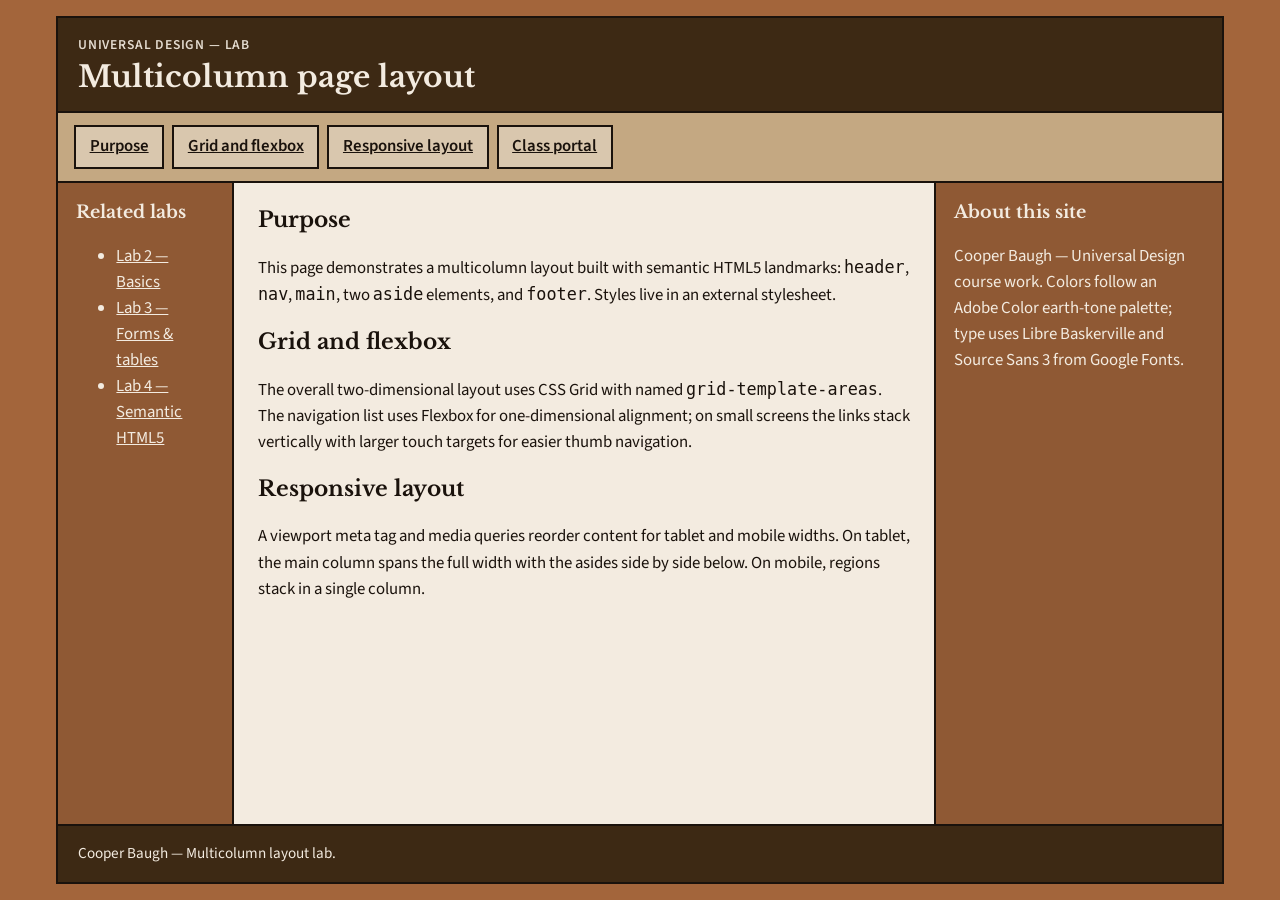
==== multicolumn-layout.html @ 5bf3d7c1 "multicolumn-layout.html init" ====
<!DOCTYPE html>
<html lang="en">

<head>
    <meta charset="UTF-8">
    <meta name="viewport" content="width=device-width, initial-scale=1.0">
    <title>Lab — Multicolumn CSS Grid layout</title>
    <link rel="stylesheet" href="css/multicolumn-layout.css">
</head>

<body class="page-grid">
    <a class="skip-link" href="#main-content">Skip to main content</a>

    <header>
        <p class="site-kicker">Universal Design — Lab</p>
        <h1>Multicolumn page layout</h1>
    </header>

    <nav aria-label="Page sections">
        <h2 class="sr-only">In-page navigation</h2>
        <ul class="nav-list">
            <li><a href="#purpose">Purpose</a></li>
            <li><a href="#grid-flex">Grid and flexbox</a></li>
            <li><a href="#responsive">Responsive layout</a></li>
            <li><a href="index.html">Class portal</a></li>
        </ul>
    </nav>

    <main id="main-content">
        <section id="purpose" aria-labelledby="purpose-heading">
            <h2 id="purpose-heading">Purpose</h2>
            <p>
                This page demonstrates a multicolumn layout built with semantic HTML5 landmarks:
                <code>header</code>, <code>nav</code>, <code>main</code>, two <code>aside</code> elements, and
                <code>footer</code>. Styles live in an external stylesheet.
            </p>
        </section>

        <section id="grid-flex" aria-labelledby="grid-flex-heading">
            <h2 id="grid-flex-heading">Grid and flexbox</h2>
            <p>
                The overall two-dimensional layout uses CSS Grid with named <code>grid-template-areas</code>. The
                navigation list uses Flexbox for one-dimensional alignment; on small screens the links stack vertically
                with larger touch targets for easier thumb navigation.
            </p>
        </section>

        <section id="responsive" aria-labelledby="responsive-heading">
            <h2 id="responsive-heading">Responsive layout</h2>
            <p>
                A viewport meta tag and media queries reorder content for tablet and mobile widths. On tablet, the main
                column spans the full width with the asides side by side below. On mobile, regions stack in a single
                column.
            </p>
        </section>
    </main>

    <aside class="aside-related" aria-labelledby="related-heading">
        <h2 id="related-heading">Related labs</h2>
        <ul>
            <li><a href="semantic-legibility.html">Lab 2 — Basics</a></li>
            <li><a href="semantic-screening.html">Lab 3 — Forms &amp; tables</a></li>
            <li><a href="semantic_html5.html">Lab 4 — Semantic HTML5</a></li>
        </ul>
    </aside>

    <aside class="aside-contact" aria-labelledby="contact-heading">
        <h2 id="contact-heading">About this site</h2>
        <p>
            Cooper Baugh — Universal Design course work. Colors follow an Adobe Color earth-tone palette; type uses
            Libre Baskerville and Source Sans 3 from Google Fonts.
        </p>
    </aside>

    <footer>
        <p>Cooper Baugh — Multicolumn layout lab.</p>
    </footer>
</body>

</html>
---- css/multicolumn-layout.css ----
/* Lab — multicolumn layout (CSS Grid + Flexbox) */
/* Adobe Color: Earth Studio — https://color.adobe.com */
@import url('https://fonts.googleapis.com/css2?family=Libre+Baskerville:ital,wght@0,400;0,700;1,400&family=Source+Sans+3:wght@400;600;700&display=swap');

:root {
    --color-deep: #3d2914;
    --color-primary: #a3653b;
    --color-accent: #c4a882;
    --color-surface: #f3ebe0;
    --color-ink: #1a120c;
}

*,
*::before,
*::after {
    box-sizing: border-box;
}

body {
    margin: 0;
    min-height: 100vh;
    font-family: 'Source Sans 3', system-ui, sans-serif;
    font-size: 1.05rem;
    line-height: 1.55;
    color: var(--color-ink);
    background-color: var(--color-primary);
}

body.page-grid {
    display: grid;
    min-height: 100vh;
    grid-template-columns: 11rem minmax(0, 1fr) minmax(14rem, 18rem);
    grid-template-rows: auto auto 1fr auto;
    grid-template-areas:
        "header header header"
        "nav    nav    nav"
        "aside-a main aside-b"
        "footer footer footer";
    gap: 0;
    max-width: 1200px;
    margin: 0 auto;
    padding: 1rem;
}

.sr-only {
    border: 0;
    clip: rect(0, 0, 0, 0);
    height: 1px;
    margin: -1px;
    overflow: hidden;
    padding: 0;
    position: absolute;
    white-space: nowrap;
    width: 1px;
}

.skip-link {
    position: absolute;
    left: 0.75rem;
    top: 0.75rem;
    transform: translateY(calc(-100% - 1rem));
    z-index: 200;
    padding: 0.65rem 1rem;
    background: var(--color-deep);
    color: var(--color-surface);
    font-weight: 700;
    text-decoration: underline;
    border: 2px solid var(--color-surface);
}

.skip-link:focus {
    transform: translateY(0);
    outline: 3px solid var(--color-surface);
    outline-offset: 2px;
}

body.page-grid > .skip-link {
    grid-column: 1 / -1;
}

header {
    grid-area: header;
    padding: 1rem 1.25rem;
    background: var(--color-deep);
    color: var(--color-surface);
    border: 2px solid var(--color-ink);
}

header h1 {
    margin: 0.25rem 0 0;
    font-family: 'Libre Baskerville', Georgia, serif;
    font-size: clamp(1.35rem, 3vw, 1.85rem);
    font-weight: 700;
    line-height: 1.2;
}

.site-kicker {
    margin: 0;
    font-size: 0.85rem;
    font-weight: 600;
    text-transform: uppercase;
    letter-spacing: 0.06em;
    opacity: 0.92;
}

nav {
    grid-area: nav;
    padding: 0.75rem 1rem;
    background: var(--color-accent);
    border: 2px solid var(--color-ink);
    border-top: none;
}

.nav-list {
    list-style: none;
    margin: 0;
    padding: 0;
    display: flex;
    flex-wrap: wrap;
    gap: 0.5rem;
}

.nav-list a {
    display: block;
    padding: 0.5rem 0.85rem;
    color: var(--color-ink);
    font-weight: 600;
    text-decoration: underline;
    background: rgba(255, 255, 255, 0.35);
    border: 2px solid var(--color-ink);
    min-height: 2.75rem;
    line-height: 1.35;
}

.nav-list a:hover {
    background: rgba(255, 255, 255, 0.55);
}

.nav-list a:focus-visible {
    outline: 3px solid var(--color-deep);
    outline-offset: 2px;
}

main {
    grid-area: main;
    padding: 1.25rem 1.5rem;
    background: var(--color-surface);
    border: 2px solid var(--color-ink);
    border-top: none;
}

main h2 {
    margin-top: 0;
    font-family: 'Libre Baskerville', Georgia, serif;
    font-size: 1.35rem;
}

aside {
    padding: 1rem 1.15rem;
    background: rgba(0, 0, 0, 0.12);
    color: var(--color-surface);
    border: 2px solid var(--color-ink);
    border-top: none;
}

aside h2 {
    margin-top: 0;
    font-family: 'Libre Baskerville', Georgia, serif;
    font-size: 1.1rem;
}

aside a {
    color: var(--color-surface);
}

.aside-related {
    grid-area: aside-a;
    border-right: none;
}

.aside-contact {
    grid-area: aside-b;
    border-left: none;
}

footer {
    grid-area: footer;
    padding: 1rem 1.25rem;
    background: var(--color-deep);
    color: var(--color-surface);
    border: 2px solid var(--color-ink);
    border-top: none;
    font-size: 0.95rem;
}

footer p {
    margin: 0;
}

/* Tablet */
@media (max-width: 900px) {
    body.page-grid {
        grid-template-columns: minmax(0, 1fr) minmax(12rem, 16rem);
        grid-template-rows: auto auto auto auto auto;
        grid-template-areas:
            "header header"
            "nav nav"
            "main main"
            "aside-a aside-b"
            "footer footer";
    }

    aside {
        border-top: 2px solid var(--color-ink);
    }

    .aside-related {
        border-right: none;
    }

    .aside-contact {
        border-left: 2px solid var(--color-ink);
    }

    main {
        border-bottom: none;
    }
}

/* Mobile — stacked; vertical, thumb-friendly nav */
@media (max-width: 600px) {
    body.page-grid {
        grid-template-columns: 1fr;
        grid-template-rows: auto;
        grid-template-areas:
            "header"
            "nav"
            "main"
            "aside-a"
            "aside-b"
            "footer";
        padding: 0.75rem;
    }

    .nav-list {
        flex-direction: column;
        gap: 0.65rem;
    }

    .nav-list a {
        padding: 0.85rem 1rem;
        min-height: 3rem;
        font-size: 1.05rem;
    }

    .aside-related,
    .aside-contact {
        border-left: 2px solid var(--color-ink);
        border-right: 2px solid var(--color-ink);
    }

    main {
        border-bottom: none;
    }
}
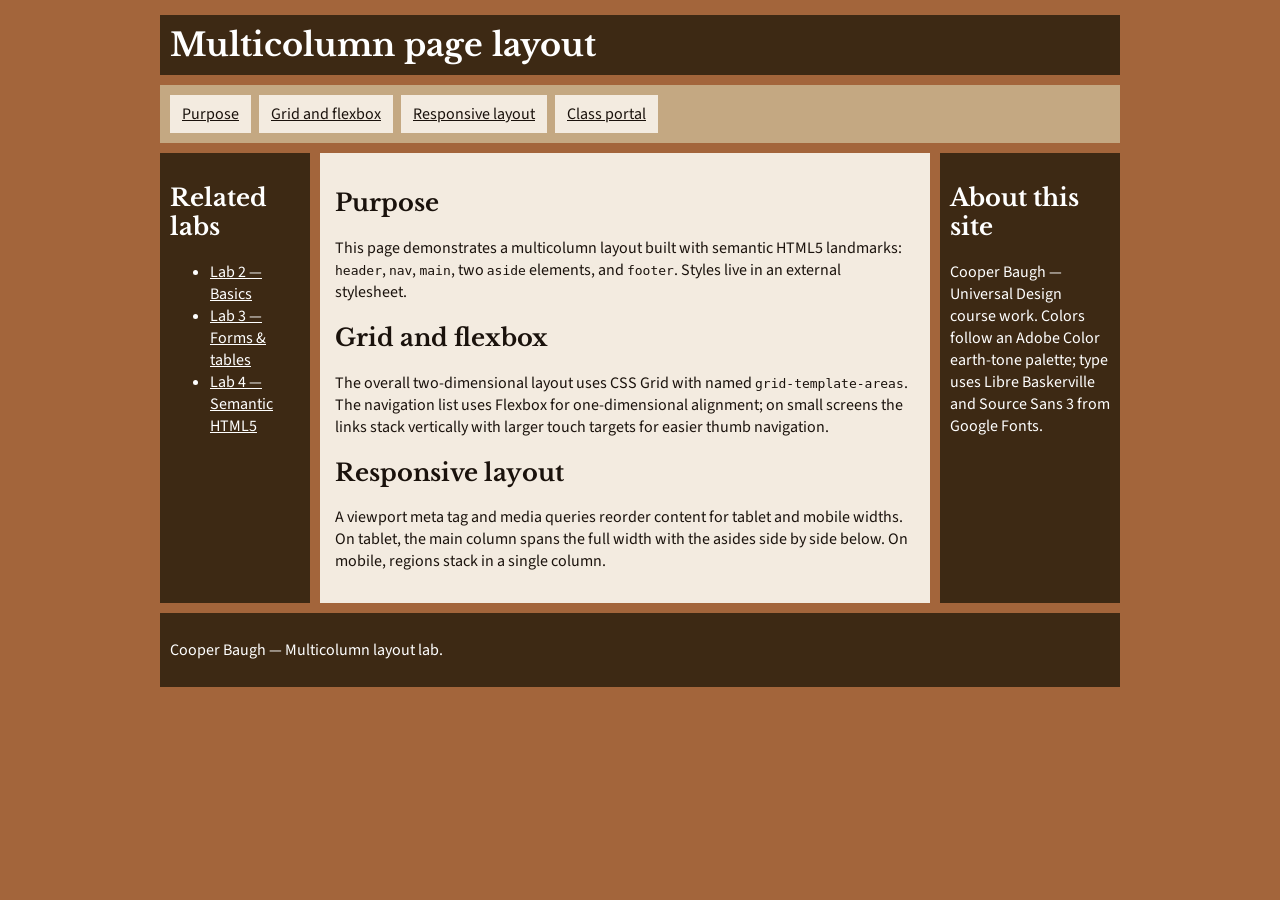
==== commit 317c289e: "updates" ====
--- a/multicolumn-layout.html
+++ b/multicolumn-layout.html
@@ -12,7 +12,6 @@
     <a class="skip-link" href="#main-content">Skip to main content</a>
 
     <header>
-        <p class="site-kicker">Universal Design — Lab</p>
         <h1>Multicolumn page layout</h1>
     </header>
 
--- a/css/multicolumn-layout.css
+++ b/css/multicolumn-layout.css
@@ -1,114 +1,61 @@
-/* Lab — multicolumn layout (CSS Grid + Flexbox) */
-/* Adobe Color: Earth Studio — https://color.adobe.com */
-@import url('https://fonts.googleapis.com/css2?family=Libre+Baskerville:ital,wght@0,400;0,700;1,400&family=Source+Sans+3:wght@400;600;700&display=swap');
-
-:root {
-    --color-deep: #3d2914;
-    --color-primary: #a3653b;
-    --color-accent: #c4a882;
-    --color-surface: #f3ebe0;
-    --color-ink: #1a120c;
-}
-
-*,
-*::before,
-*::after {
-    box-sizing: border-box;
-}
+/* Adobe Color earth tones */
+@import url('https://fonts.googleapis.com/css2?family=Libre+Baskerville&family=Source+Sans+3&display=swap');
 
 body {
     margin: 0;
-    min-height: 100vh;
-    font-family: 'Source Sans 3', system-ui, sans-serif;
-    font-size: 1.05rem;
-    line-height: 1.55;
-    color: var(--color-ink);
-    background-color: var(--color-primary);
+    padding: 15px;
+    font-family: 'Source Sans 3', sans-serif;
+    background-color: #a3653b;
+    color: #1a120c;
 }
 
 body.page-grid {
     display: grid;
-    min-height: 100vh;
-    grid-template-columns: 11rem minmax(0, 1fr) minmax(14rem, 18rem);
-    grid-template-rows: auto auto 1fr auto;
+    grid-template-columns: 150px 1fr 180px;
     grid-template-areas:
         "header header header"
-        "nav    nav    nav"
+        "nav nav nav"
         "aside-a main aside-b"
         "footer footer footer";
-    gap: 0;
-    max-width: 1200px;
+    gap: 10px;
+    max-width: 960px;
     margin: 0 auto;
-    padding: 1rem;
 }
 
 .sr-only {
-    border: 0;
-    clip: rect(0, 0, 0, 0);
-    height: 1px;
-    margin: -1px;
-    overflow: hidden;
-    padding: 0;
     position: absolute;
-    white-space: nowrap;
-    width: 1px;
+    left: -9999px;
 }
 
 .skip-link {
     position: absolute;
-    left: 0.75rem;
-    top: 0.75rem;
-    transform: translateY(calc(-100% - 1rem));
-    z-index: 200;
-    padding: 0.65rem 1rem;
-    background: var(--color-deep);
-    color: var(--color-surface);
-    font-weight: 700;
-    text-decoration: underline;
-    border: 2px solid var(--color-surface);
+    top: -40px;
+    left: 10px;
+    background: #1a120c;
+    color: #fff;
+    padding: 8px;
 }
 
 .skip-link:focus {
-    transform: translateY(0);
-    outline: 3px solid var(--color-surface);
-    outline-offset: 2px;
-}
-
-body.page-grid > .skip-link {
-    grid-column: 1 / -1;
+    top: 10px;
 }
 
 header {
     grid-area: header;
-    padding: 1rem 1.25rem;
-    background: var(--color-deep);
-    color: var(--color-surface);
-    border: 2px solid var(--color-ink);
+    background: #3d2914;
+    color: #fff;
+    padding: 10px;
 }
 
 header h1 {
-    margin: 0.25rem 0 0;
-    font-family: 'Libre Baskerville', Georgia, serif;
-    font-size: clamp(1.35rem, 3vw, 1.85rem);
-    font-weight: 700;
-    line-height: 1.2;
-}
-
-.site-kicker {
     margin: 0;
-    font-size: 0.85rem;
-    font-weight: 600;
-    text-transform: uppercase;
-    letter-spacing: 0.06em;
-    opacity: 0.92;
+    font-family: 'Libre Baskerville', serif;
 }
 
 nav {
     grid-area: nav;
-    padding: 0.75rem 1rem;
-    background: var(--color-accent);
-    border: 2px solid var(--color-ink);
-    border-top: none;
+    background: #c4a882;
+    padding: 10px;
 }
 
 .nav-list {
@@ -117,91 +64,56 @@
     padding: 0;
     display: flex;
     flex-wrap: wrap;
-    gap: 0.5rem;
+    gap: 8px;
 }
 
 .nav-list a {
     display: block;
-    padding: 0.5rem 0.85rem;
-    color: var(--color-ink);
-    font-weight: 600;
-    text-decoration: underline;
-    background: rgba(255, 255, 255, 0.35);
-    border: 2px solid var(--color-ink);
-    min-height: 2.75rem;
-    line-height: 1.35;
-}
-
-.nav-list a:hover {
-    background: rgba(255, 255, 255, 0.55);
-}
-
-.nav-list a:focus-visible {
-    outline: 3px solid var(--color-deep);
-    outline-offset: 2px;
+    padding: 8px 12px;
+    background: #f3ebe0;
+    color: #1a120c;
 }
 
 main {
     grid-area: main;
-    padding: 1.25rem 1.5rem;
-    background: var(--color-surface);
-    border: 2px solid var(--color-ink);
-    border-top: none;
+    background: #f3ebe0;
+    padding: 15px;
 }
 
-main h2 {
-    margin-top: 0;
-    font-family: 'Libre Baskerville', Georgia, serif;
-    font-size: 1.35rem;
-}
-
-aside {
-    padding: 1rem 1.15rem;
-    background: rgba(0, 0, 0, 0.12);
-    color: var(--color-surface);
-    border: 2px solid var(--color-ink);
-    border-top: none;
-}
-
+main h2,
 aside h2 {
-    margin-top: 0;
-    font-family: 'Libre Baskerville', Georgia, serif;
-    font-size: 1.1rem;
-}
-
-aside a {
-    color: var(--color-surface);
+    font-family: 'Libre Baskerville', serif;
 }
 
 .aside-related {
     grid-area: aside-a;
-    border-right: none;
 }
 
 .aside-contact {
     grid-area: aside-b;
-    border-left: none;
+}
+
+aside {
+    background: #3d2914;
+    color: #fff;
+    padding: 10px;
+}
+
+aside a {
+    color: #fff;
 }
 
 footer {
     grid-area: footer;
-    padding: 1rem 1.25rem;
-    background: var(--color-deep);
-    color: var(--color-surface);
-    border: 2px solid var(--color-ink);
-    border-top: none;
-    font-size: 0.95rem;
+    background: #3d2914;
+    color: #fff;
+    padding: 10px;
 }
 
-footer p {
-    margin: 0;
-}
-
-/* Tablet */
-@media (max-width: 900px) {
+/* tablet */
+@media (max-width: 768px) {
     body.page-grid {
-        grid-template-columns: minmax(0, 1fr) minmax(12rem, 16rem);
-        grid-template-rows: auto auto auto auto auto;
+        grid-template-columns: 1fr 1fr;
         grid-template-areas:
             "header header"
             "nav nav"
@@ -209,29 +121,12 @@
             "aside-a aside-b"
             "footer footer";
     }
-
-    aside {
-        border-top: 2px solid var(--color-ink);
-    }
-
-    .aside-related {
-        border-right: none;
-    }
-
-    .aside-contact {
-        border-left: 2px solid var(--color-ink);
-    }
-
-    main {
-        border-bottom: none;
-    }
 }
 
-/* Mobile — stacked; vertical, thumb-friendly nav */
-@media (max-width: 600px) {
+/* mobile */
+@media (max-width: 480px) {
     body.page-grid {
         grid-template-columns: 1fr;
-        grid-template-rows: auto;
         grid-template-areas:
             "header"
             "nav"
@@ -239,27 +134,13 @@
             "aside-a"
             "aside-b"
             "footer";
-        padding: 0.75rem;
     }
 
     .nav-list {
         flex-direction: column;
-        gap: 0.65rem;
     }
 
     .nav-list a {
-        padding: 0.85rem 1rem;
-        min-height: 3rem;
-        font-size: 1.05rem;
-    }
-
-    .aside-related,
-    .aside-contact {
-        border-left: 2px solid var(--color-ink);
-        border-right: 2px solid var(--color-ink);
-    }
-
-    main {
-        border-bottom: none;
+        padding: 14px 12px;
     }
 }
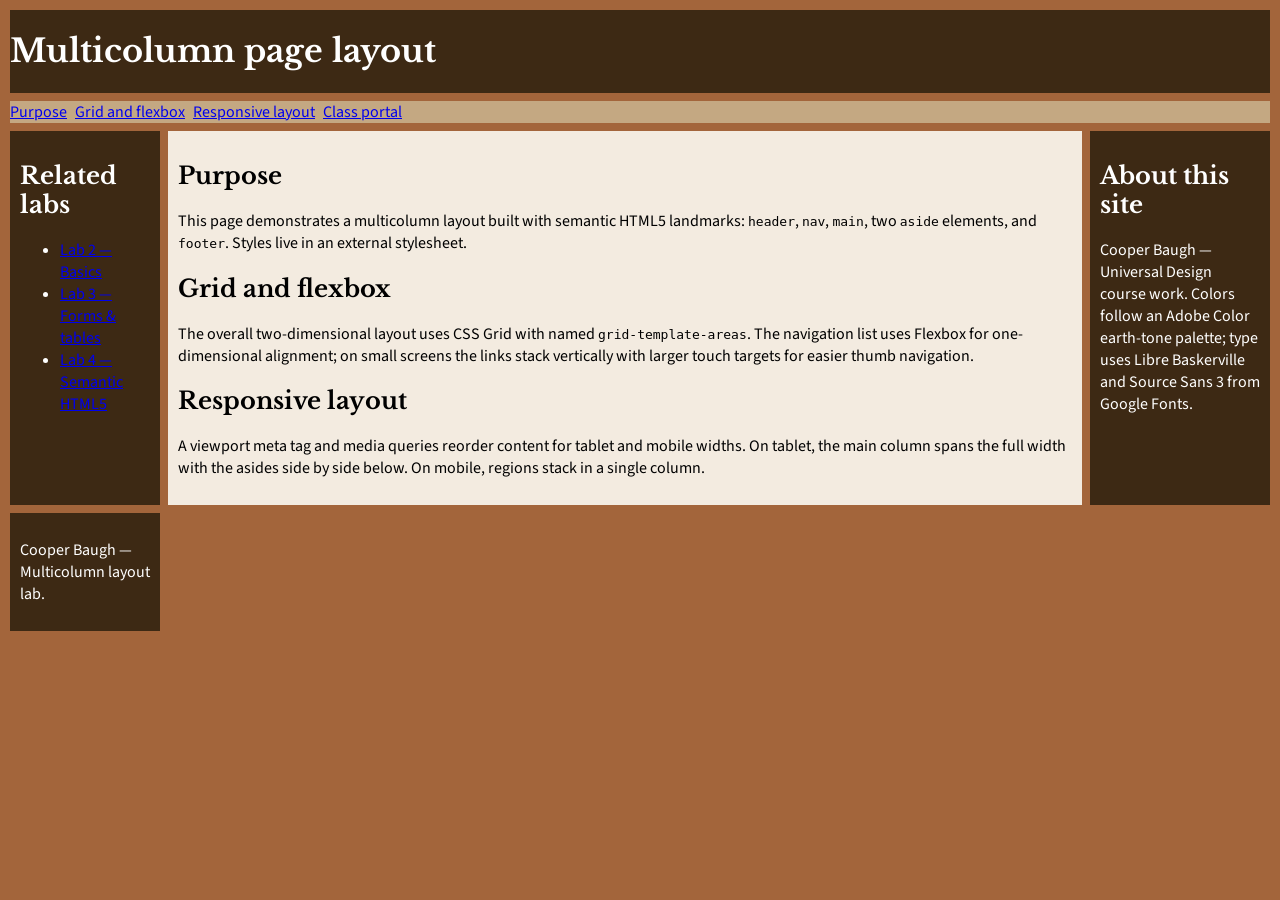
==== commit f2853043: "updates" ====
--- a/multicolumn-layout.html
+++ b/multicolumn-layout.html
@@ -17,7 +17,7 @@
 
     <nav aria-label="Page sections">
         <h2 class="sr-only">In-page navigation</h2>
-        <ul class="nav-list">
+        <ul>
             <li><a href="#purpose">Purpose</a></li>
             <li><a href="#grid-flex">Grid and flexbox</a></li>
             <li><a href="#responsive">Responsive layout</a></li>
--- a/css/multicolumn-layout.css
+++ b/css/multicolumn-layout.css
@@ -1,13 +1,4 @@
-/* Adobe Color earth tones */
 @import url('https://fonts.googleapis.com/css2?family=Libre+Baskerville&family=Source+Sans+3&display=swap');
-
-body {
-    margin: 0;
-    padding: 15px;
-    font-family: 'Source Sans 3', sans-serif;
-    background-color: #a3653b;
-    color: #1a120c;
-}
 
 body.page-grid {
     display: grid;
@@ -17,9 +8,15 @@
         "nav nav nav"
         "aside-a main aside-b"
         "footer footer footer";
-    gap: 10px;
-    max-width: 960px;
-    margin: 0 auto;
+    gap: 8px;
+    margin: 0;
+    padding: 10px;
+    font-family: 'Source Sans 3', sans-serif;
+    background: #a3653b;
+}
+
+h1, h2 {
+    font-family: 'Libre Baskerville', serif;
 }
 
 .sr-only {
@@ -29,88 +26,31 @@
 
 .skip-link {
     position: absolute;
-    top: -40px;
-    left: 10px;
-    background: #1a120c;
-    color: #fff;
-    padding: 8px;
+    left: -9999px;
 }
 
 .skip-link:focus {
+    left: 10px;
     top: 10px;
 }
 
-header {
-    grid-area: header;
-    background: #3d2914;
-    color: #fff;
-    padding: 10px;
-}
+header { grid-area: header; background: #3d2914; color: #fff; }
+nav { grid-area: nav; background: #c4a882; }
 
-header h1 {
-    margin: 0;
-    font-family: 'Libre Baskerville', serif;
-}
-
-nav {
-    grid-area: nav;
-    background: #c4a882;
-    padding: 10px;
-}
-
-.nav-list {
+nav ul {
+    display: flex;
+    flex-wrap: wrap;
     list-style: none;
     margin: 0;
     padding: 0;
-    display: flex;
-    flex-wrap: wrap;
     gap: 8px;
 }
 
-.nav-list a {
-    display: block;
-    padding: 8px 12px;
-    background: #f3ebe0;
-    color: #1a120c;
-}
+main { grid-area: main; background: #f3ebe0; padding: 10px; }
+.aside-related { grid-area: aside-a; }
+.aside-contact { grid-area: aside-b; }
+aside, footer { background: #3d2914; color: #fff; padding: 10px; }
 
-main {
-    grid-area: main;
-    background: #f3ebe0;
-    padding: 15px;
-}
-
-main h2,
-aside h2 {
-    font-family: 'Libre Baskerville', serif;
-}
-
-.aside-related {
-    grid-area: aside-a;
-}
-
-.aside-contact {
-    grid-area: aside-b;
-}
-
-aside {
-    background: #3d2914;
-    color: #fff;
-    padding: 10px;
-}
-
-aside a {
-    color: #fff;
-}
-
-footer {
-    grid-area: footer;
-    background: #3d2914;
-    color: #fff;
-    padding: 10px;
-}
-
-/* tablet */
 @media (max-width: 768px) {
     body.page-grid {
         grid-template-columns: 1fr 1fr;
@@ -123,7 +63,6 @@
     }
 }
 
-/* mobile */
 @media (max-width: 480px) {
     body.page-grid {
         grid-template-columns: 1fr;
@@ -136,11 +75,12 @@
             "footer";
     }
 
-    .nav-list {
+    nav ul {
         flex-direction: column;
     }
 
-    .nav-list a {
-        padding: 14px 12px;
+    nav a {
+        display: block;
+        padding: 12px;
     }
 }
